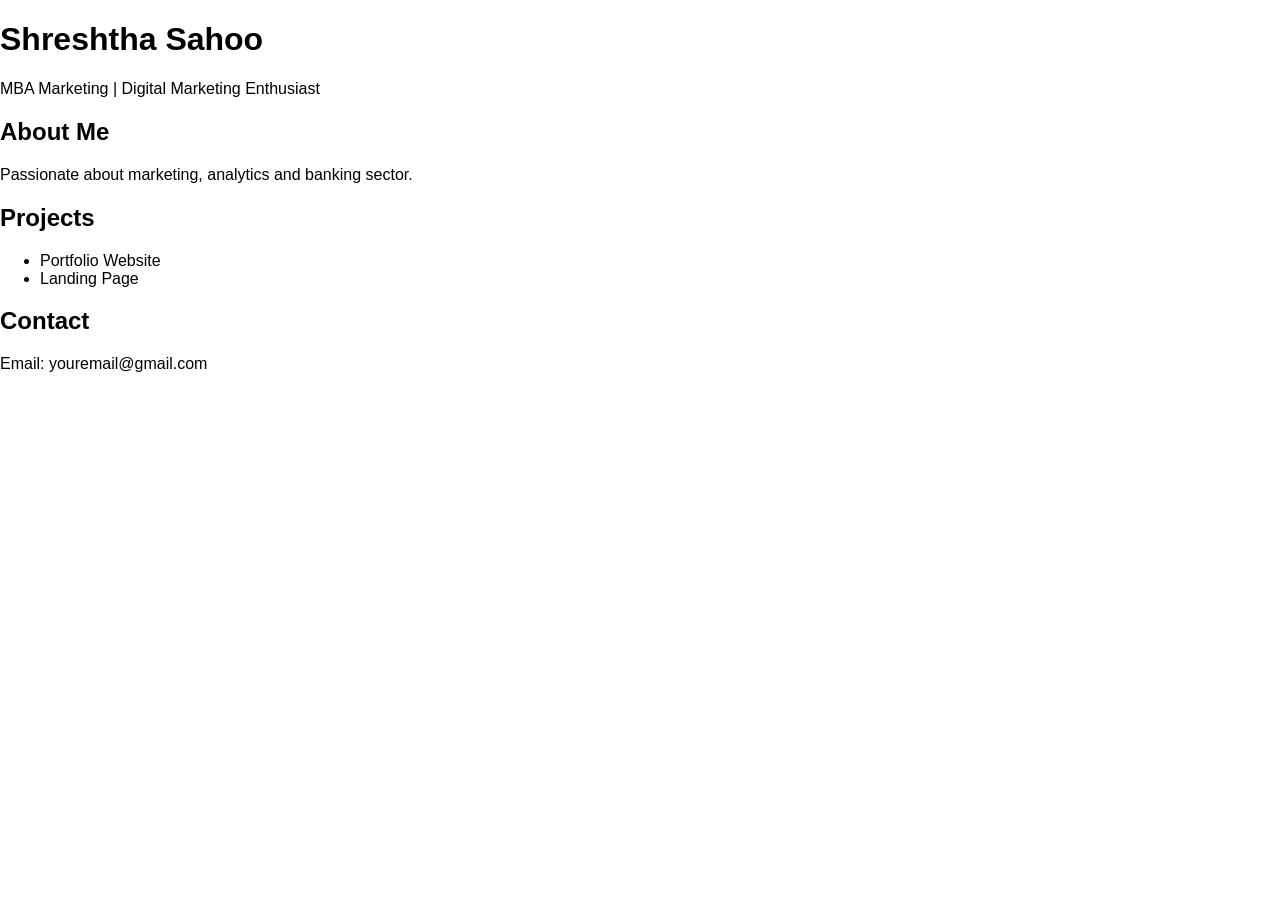
==== portfolio-website/index.html @ 50e23519 "index.html" ====
<!DOCTYPE html>
<html>
<head>
  <title>My Portfolio</title>
  <link rel="stylesheet" href="style.css">
</head>
<body>

<header>
  <h1>Shreshtha Sahoo</h1>
  <p>MBA Marketing | Digital Marketing Enthusiast</p>
</header>

<section id="about">
  <h2>About Me</h2>
  <p>Passionate about marketing, analytics and banking sector.</p>
</section>

<section id="projects">
  <h2>Projects</h2>
  <ul>
    <li>Portfolio Website</li>
    <li>Landing Page</li>
  </ul>
</section>

<section id="contact">
  <h2>Contact</h2>
  <p>Email: youremail@gmail.com</p>
</section>

</body>
</html>
---- portfolio-website/style.css ----
body{
  margin:0;
  font-family:Arial;
}

nav{
  background:#333;
  color:white;
  padding:15px;
}

.hero{
  text-align:center;
  padding:60px;
  background:#f4f4f4;
}

.features{
  display:flex;
  justify-content:space-around;
  padding:40px;
}

/* Responsive */
@media(max-width:768px){
  .features{
    flex-direction:column;
    text-align:center;
  }
}
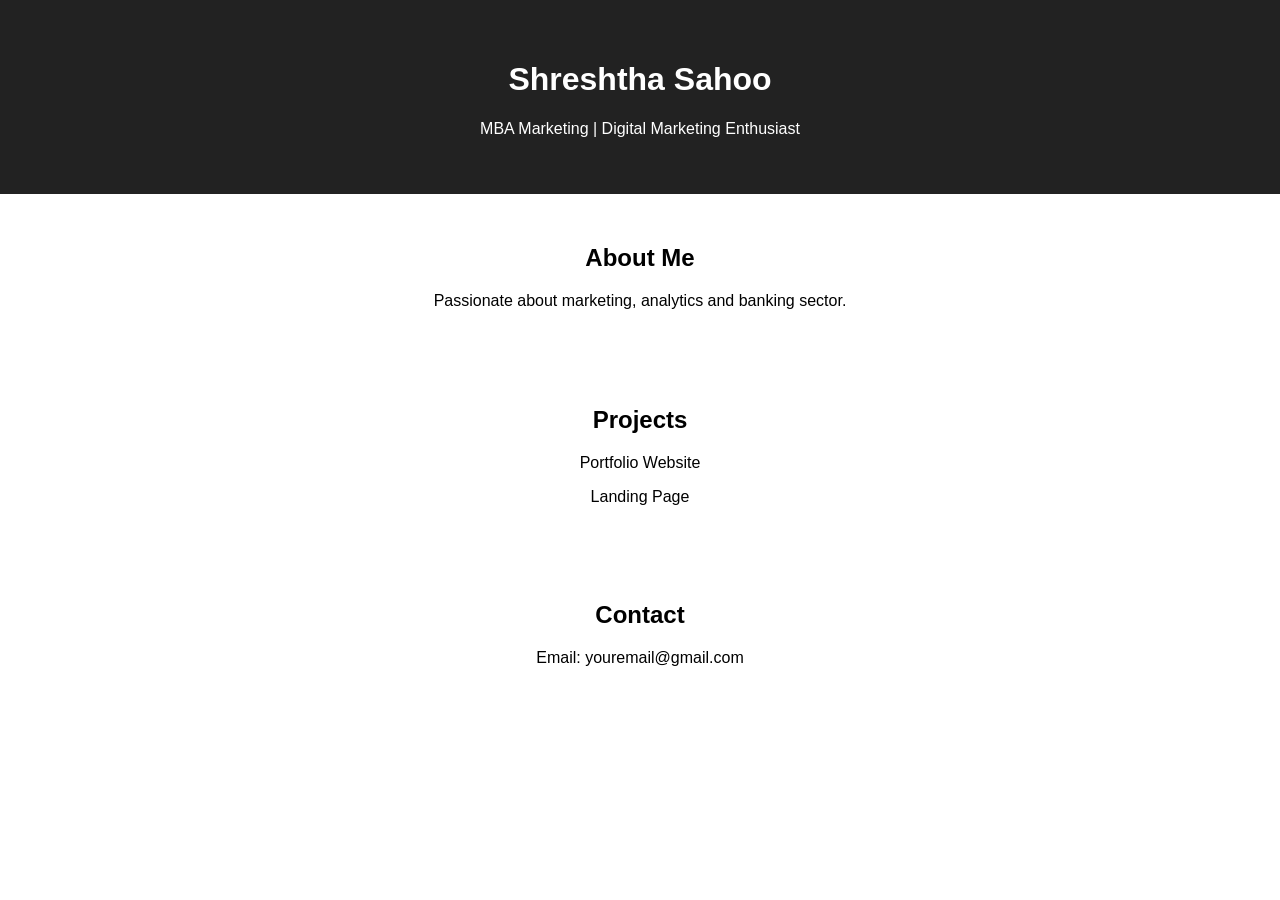
==== commit b92bdf6e: "index.html" ====
--- a/portfolio-website/index.html
+++ b/portfolio-website/index.html
@@ -18,10 +18,10 @@
 
 <section id="projects">
   <h2>Projects</h2>
-  <ul>
-    <li>Portfolio Website</li>
-    <li>Landing Page</li>
-  </ul>
+  <div class="projects">
+  <p>Portfolio Website</p>
+  <p>Landing Page</p>
+</div>
 </section>
 
 <section id="contact">
--- a/portfolio-website/style.css
+++ b/portfolio-website/style.css
@@ -1,30 +1,15 @@
 body{
+  font-family: Arial;
   margin:0;
-  font-family:Arial;
+  text-align:center;
 }
 
-nav{
-  background:#333;
+header{
+  background:#222;
   color:white;
-  padding:15px;
-}
-
-.hero{
-  text-align:center;
-  padding:60px;
-  background:#f4f4f4;
-}
-
-.features{
-  display:flex;
-  justify-content:space-around;
   padding:40px;
 }
 
-/* Responsive */
-@media(max-width:768px){
-  .features{
-    flex-direction:column;
-    text-align:center;
-  }
+section{
+  padding:30px;
 }
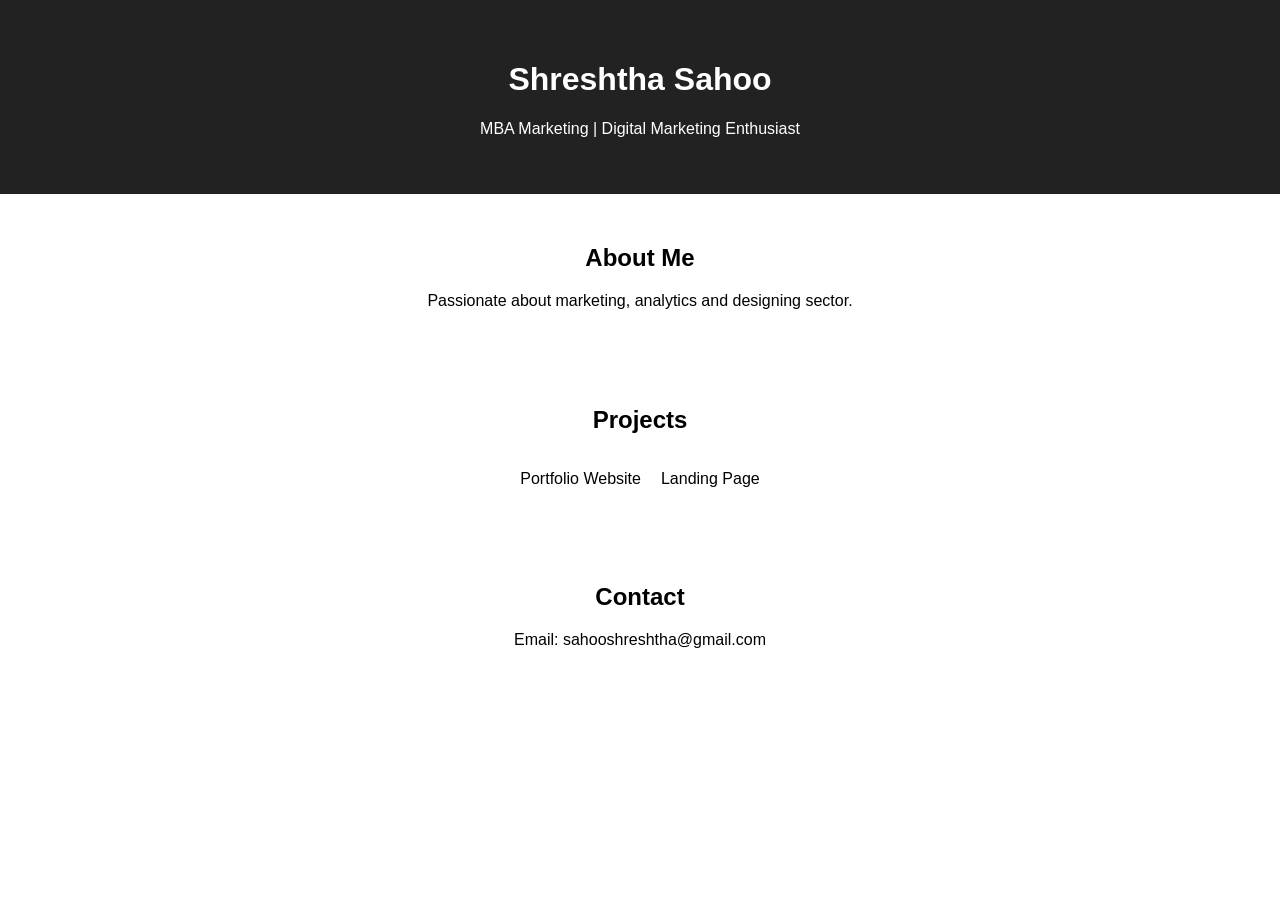
==== commit bd66e2c5: "Update index.html" ====
--- a/portfolio-website/index.html
+++ b/portfolio-website/index.html
@@ -13,7 +13,7 @@
 
 <section id="about">
   <h2>About Me</h2>
-  <p>Passionate about marketing, analytics and banking sector.</p>
+  <p>Passionate about marketing, analytics and designing sector.</p>
 </section>
 
 <section id="projects">
@@ -26,7 +26,7 @@
 
 <section id="contact">
   <h2>Contact</h2>
-  <p>Email: youremail@gmail.com</p>
+  <p>Email: sahooshreshtha@gmail.com</p>
 </section>
 
 </body>
--- a/portfolio-website/style.css
+++ b/portfolio-website/style.css
@@ -13,3 +13,8 @@
 section{
   padding:30px;
 }
+.projects {
+  display: flex;
+  justify-content: center;
+  gap: 20px;
+}
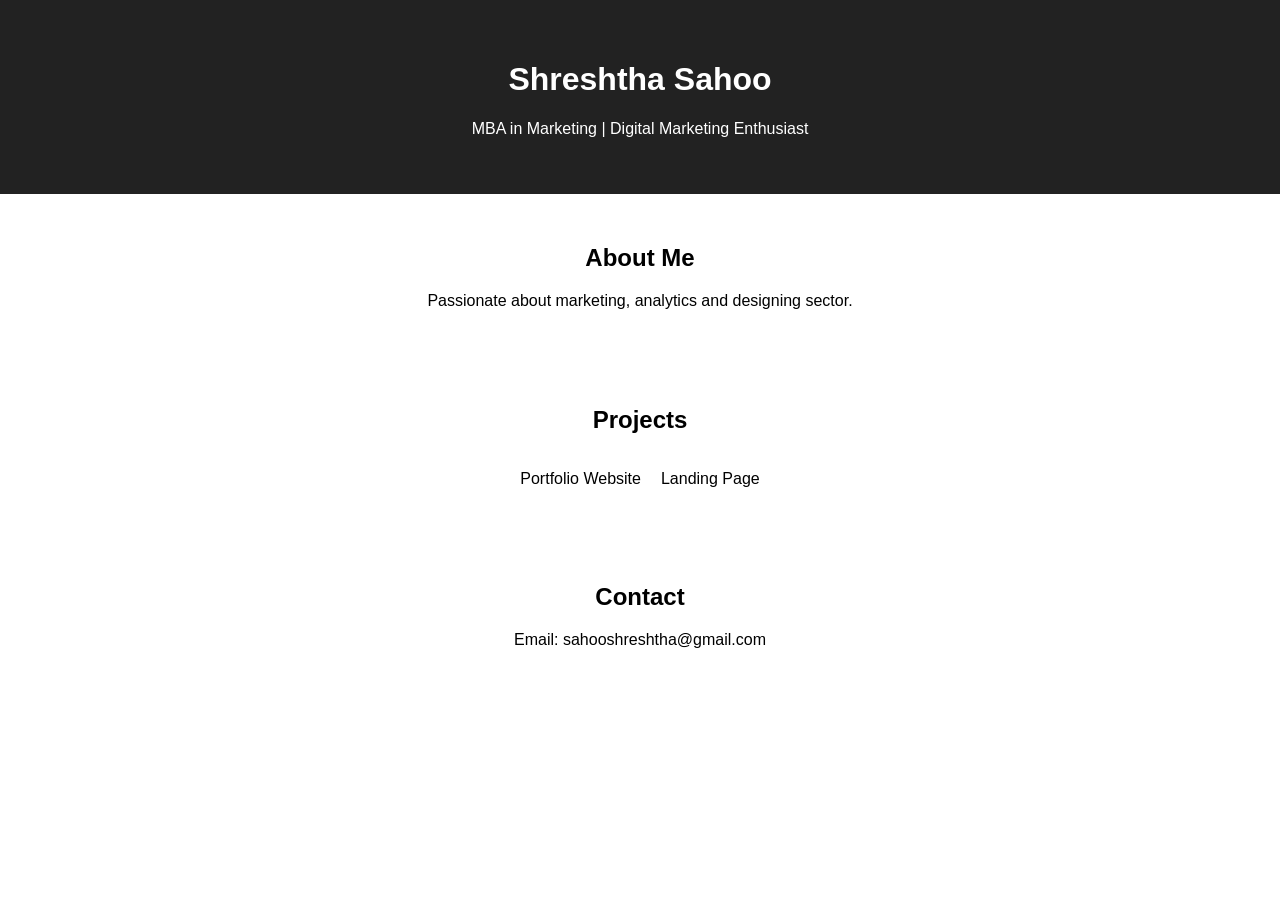
==== commit 5f15b21a: "index.html" ====
--- a/portfolio-website/index.html
+++ b/portfolio-website/index.html
@@ -8,7 +8,7 @@
 
 <header>
   <h1>Shreshtha Sahoo</h1>
-  <p>MBA Marketing | Digital Marketing Enthusiast</p>
+  <p>MBA in Marketing | Digital Marketing Enthusiast</p>
 </header>
 
 <section id="about">
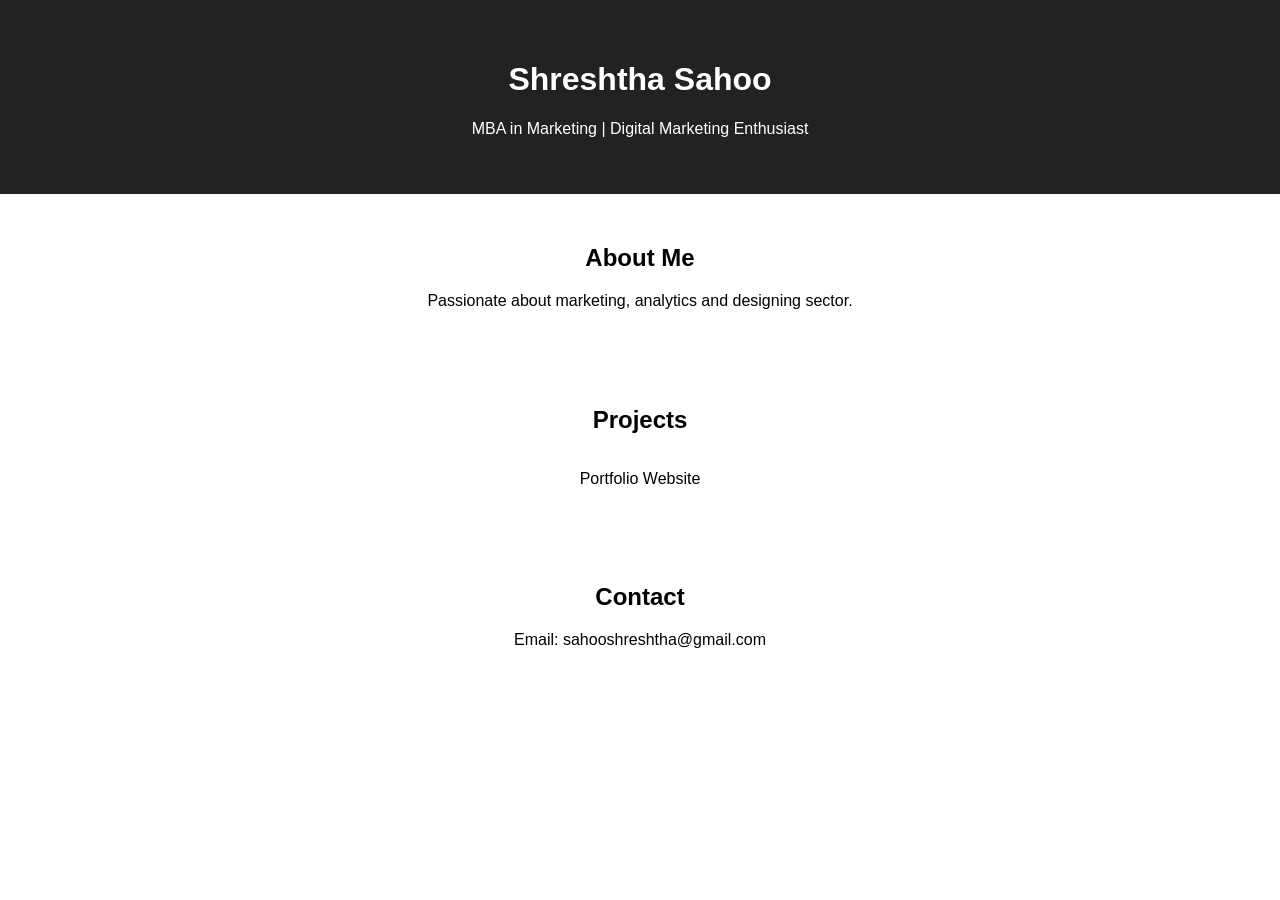
==== commit 43061066: "index.html" ====
--- a/portfolio-website/index.html
+++ b/portfolio-website/index.html
@@ -20,7 +20,6 @@
   <h2>Projects</h2>
   <div class="projects">
   <p>Portfolio Website</p>
-  <p>Landing Page</p>
 </div>
 </section>
 
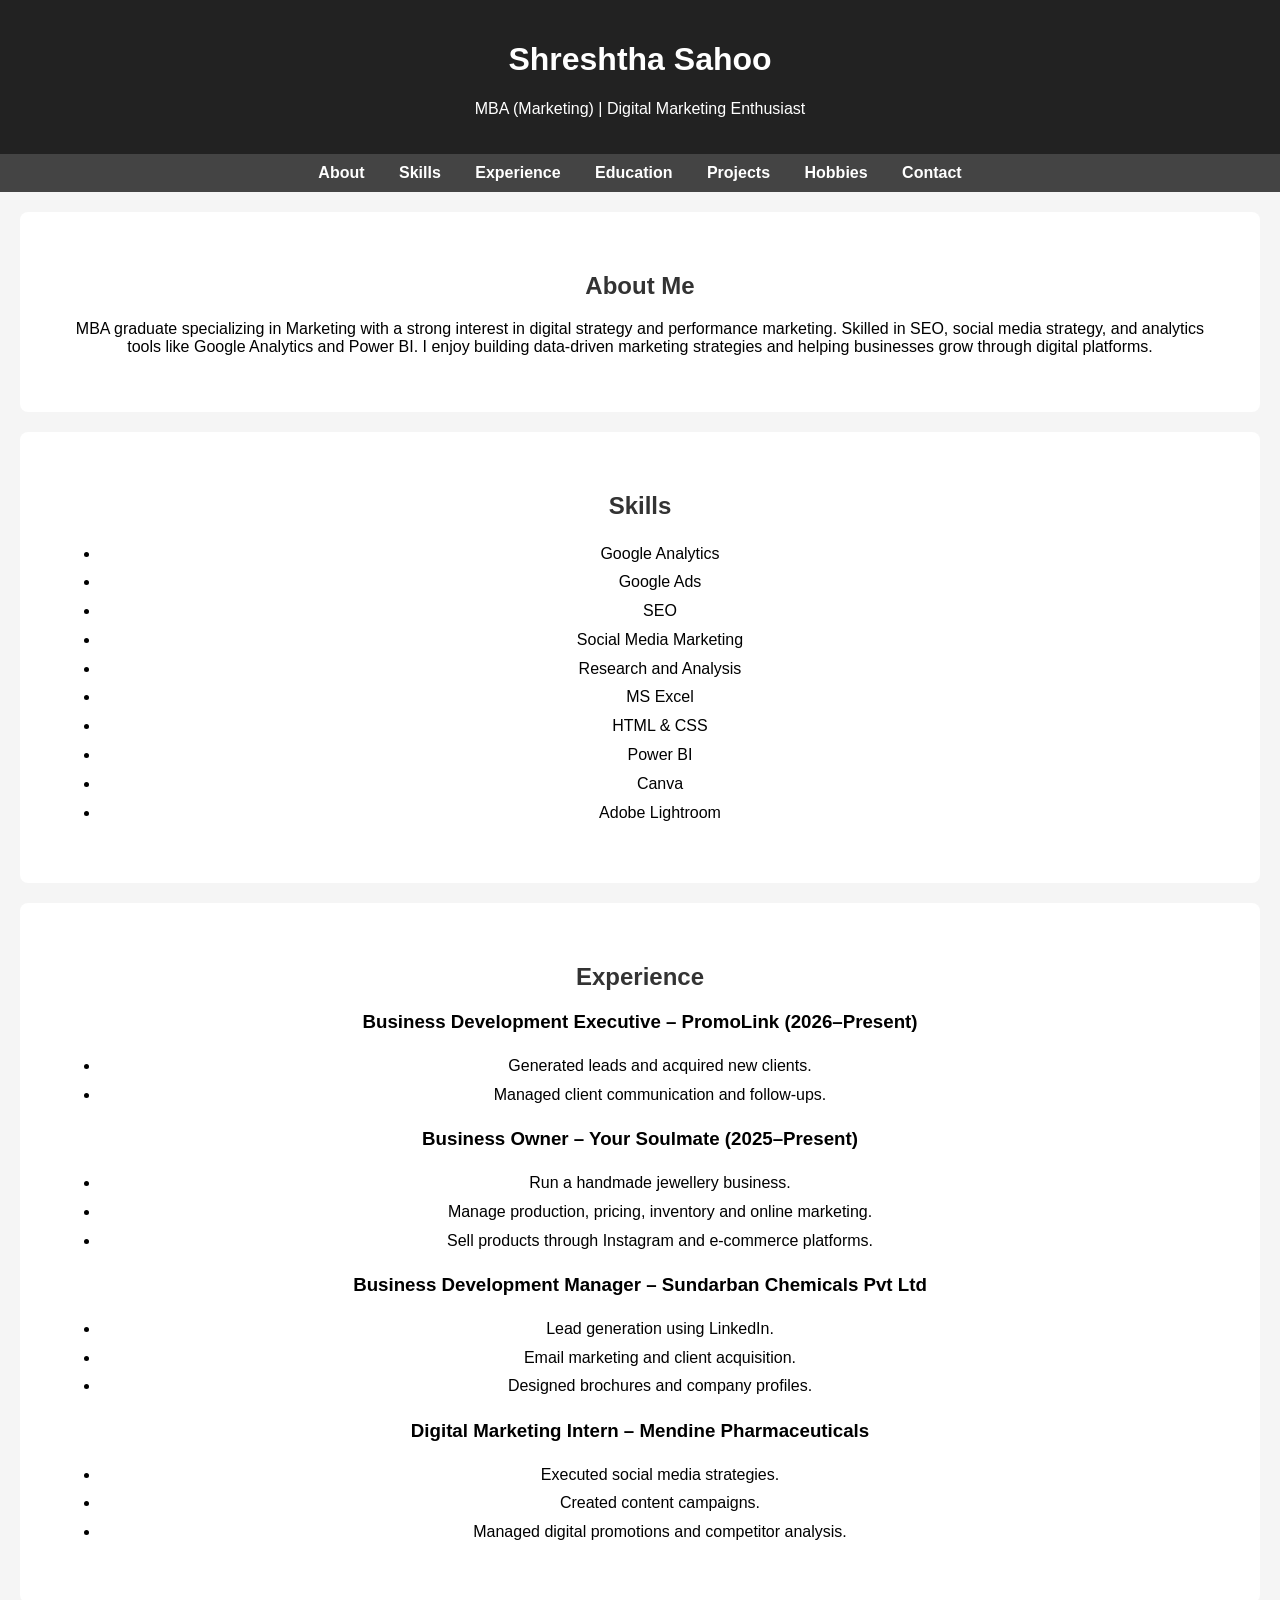
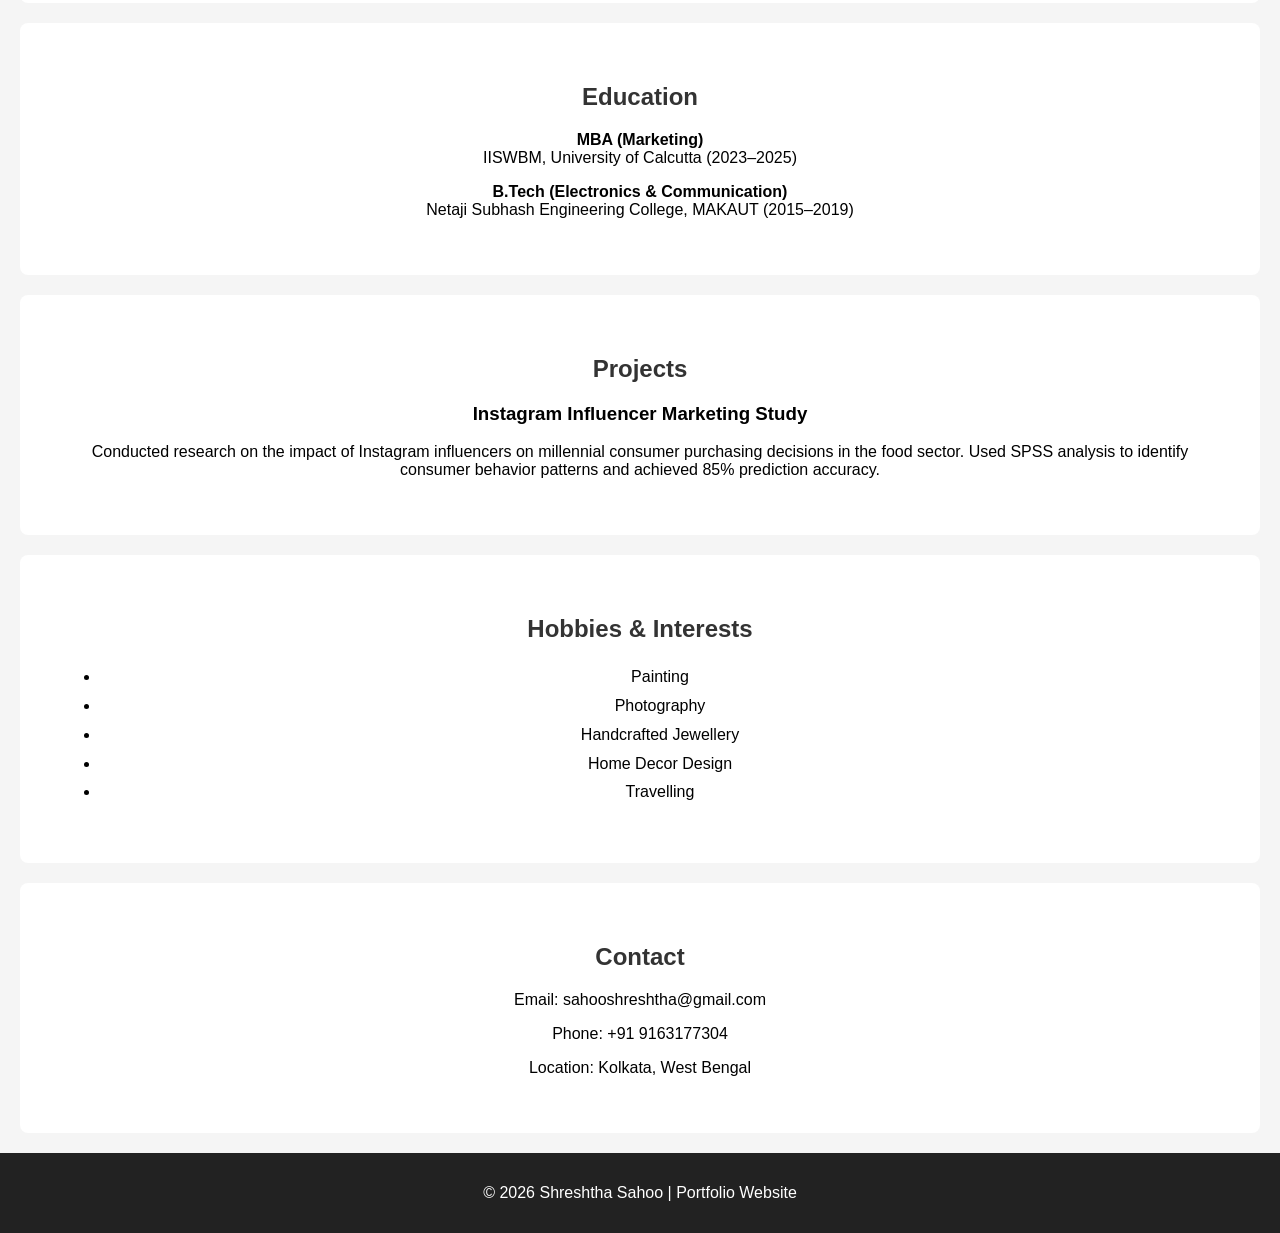
==== commit ede9fcc0: "Update index.html" ====
--- a/portfolio-website/index.html
+++ b/portfolio-website/index.html
@@ -1,32 +1,193 @@
 <!DOCTYPE html>
-<html>
+<html lang="en">
 <head>
-  <title>My Portfolio</title>
-  <link rel="stylesheet" href="style.css">
+<meta charset="UTF-8">
+<meta name="viewport" content="width=device-width, initial-scale=1.0">
+<title>Shreshtha Sahoo | Portfolio</title>
+
+<link rel="stylesheet" href="style.css">
+
+<style>
+body{
+font-family: Arial, sans-serif;
+margin:0;
+padding:0;
+background:#f5f5f5;
+}
+
+header{
+background:#222;
+color:white;
+text-align:center;
+padding:20px;
+}
+
+nav{
+text-align:center;
+background:#444;
+padding:10px;
+}
+
+nav a{
+color:white;
+margin:0 15px;
+text-decoration:none;
+font-weight:bold;
+}
+
+section{
+padding:40px;
+background:white;
+margin:20px;
+border-radius:8px;
+}
+
+h2{
+color:#333;
+}
+
+ul{
+line-height:1.8;
+}
+
+.contact{
+text-align:center;
+}
+
+footer{
+text-align:center;
+background:#222;
+color:white;
+padding:15px;
+margin-top:20px;
+}
+</style>
 </head>
+
 <body>
 
 <header>
-  <h1>Shreshtha Sahoo</h1>
-  <p>MBA in Marketing | Digital Marketing Enthusiast</p>
+<h1>Shreshtha Sahoo</h1>
+<p>MBA (Marketing) | Digital Marketing Enthusiast</p>
 </header>
 
+<nav>
+<a href="#about">About</a>
+<a href="#skills">Skills</a>
+<a href="#experience">Experience</a>
+<a href="#education">Education</a>
+<a href="#projects">Projects</a>
+<a href="#hobbies">Hobbies</a>
+<a href="#contact">Contact</a>
+</nav>
+
 <section id="about">
-  <h2>About Me</h2>
-  <p>Passionate about marketing, analytics and designing sector.</p>
+<h2>About Me</h2>
+<p>
+MBA graduate specializing in Marketing with a strong interest in digital strategy 
+and performance marketing. Skilled in SEO, social media strategy, and analytics 
+tools like Google Analytics and Power BI. I enjoy building data-driven marketing 
+strategies and helping businesses grow through digital platforms.
+</p>
+</section>
+
+<section id="skills">
+<h2>Skills</h2>
+<ul>
+<li>Google Analytics</li>
+<li>Google Ads</li>
+<li>SEO</li>
+<li>Social Media Marketing</li>
+<li>Research and Analysis</li>
+<li>MS Excel</li>
+<li>HTML & CSS</li>
+<li>Power BI</li>
+<li>Canva</li>
+<li>Adobe Lightroom</li>
+</ul>
+</section>
+
+<section id="experience">
+<h2>Experience</h2>
+
+<h3>Business Development Executive – PromoLink (2026–Present)</h3>
+<ul>
+<li>Generated leads and acquired new clients.</li>
+<li>Managed client communication and follow-ups.</li>
+</ul>
+
+<h3>Business Owner – Your Soulmate (2025–Present)</h3>
+<ul>
+<li>Run a handmade jewellery business.</li>
+<li>Manage production, pricing, inventory and online marketing.</li>
+<li>Sell products through Instagram and e-commerce platforms.</li>
+</ul>
+
+<h3>Business Development Manager – Sundarban Chemicals Pvt Ltd</h3>
+<ul>
+<li>Lead generation using LinkedIn.</li>
+<li>Email marketing and client acquisition.</li>
+<li>Designed brochures and company profiles.</li>
+</ul>
+
+<h3>Digital Marketing Intern – Mendine Pharmaceuticals</h3>
+<ul>
+<li>Executed social media strategies.</li>
+<li>Created content campaigns.</li>
+<li>Managed digital promotions and competitor analysis.</li>
+</ul>
+
+</section>
+
+<section id="education">
+<h2>Education</h2>
+
+<p><strong>MBA (Marketing)</strong><br>
+IISWBM, University of Calcutta (2023–2025)</p>
+
+<p><strong>B.Tech (Electronics & Communication)</strong><br>
+Netaji Subhash Engineering College, MAKAUT (2015–2019)</p>
+
 </section>
 
 <section id="projects">
-  <h2>Projects</h2>
-  <div class="projects">
-  <p>Portfolio Website</p>
-</div>
+<h2>Projects</h2>
+
+<h3>Instagram Influencer Marketing Study</h3>
+
+<p>
+Conducted research on the impact of Instagram influencers on millennial 
+consumer purchasing decisions in the food sector. Used SPSS analysis to 
+identify consumer behavior patterns and achieved 85% prediction accuracy.
+</p>
+
 </section>
 
-<section id="contact">
-  <h2>Contact</h2>
-  <p>Email: sahooshreshtha@gmail.com</p>
+<section id="hobbies">
+<h2>Hobbies & Interests</h2>
+
+<ul>
+<li>Painting</li>
+<li>Photography</li>
+<li>Handcrafted Jewellery</li>
+<li>Home Decor Design</li>
+<li>Travelling</li>
+</ul>
+
 </section>
+
+<section id="contact" class="contact">
+<h2>Contact</h2>
+
+<p>Email: sahooshreshtha@gmail.com</p>
+<p>Phone: +91 9163177304</p>
+<p>Location: Kolkata, West Bengal</p>
+
+</section>
+
+<footer>
+<p>© 2026 Shreshtha Sahoo | Portfolio Website</p>
+</footer>
 
 </body>
 </html>
--- a/portfolio-website/style.css
+++ b/portfolio-website/style.css
@@ -1,20 +1,23 @@
 body{
-  font-family: Arial;
-  margin:0;
-  text-align:center;
+    font-family: Arial;
+    margin: 0;
+    padding: 0;
+    text-align: center;
 }
 
 header{
-  background:#222;
-  color:white;
-  padding:40px;
+    background-color: #333;
+    color: white;
+    padding: 15px;
 }
 
 section{
-  padding:30px;
+    padding: 20px;
 }
-.projects {
-  display: flex;
-  justify-content: center;
-  gap: 20px;
+
+button{
+    padding: 10px;
+    background-color: blue;
+    color: white;
+    border: none;
 }
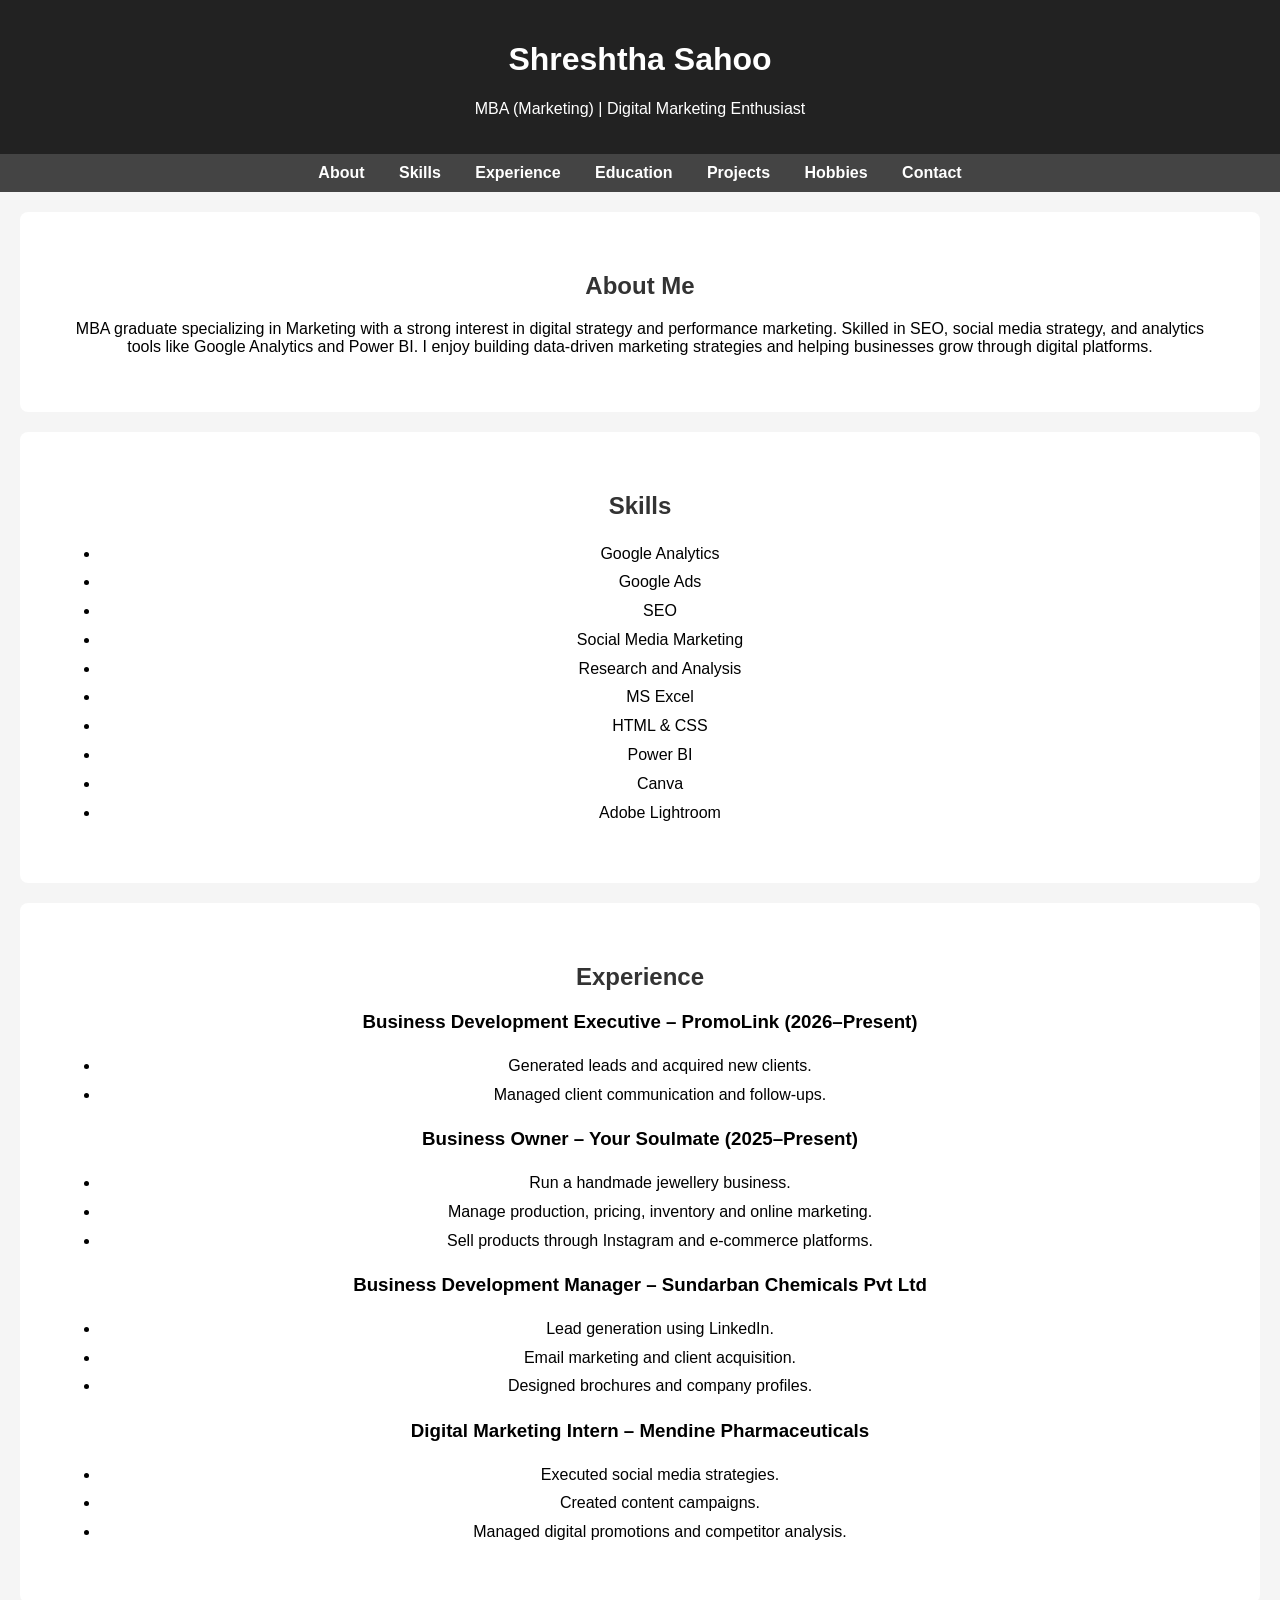
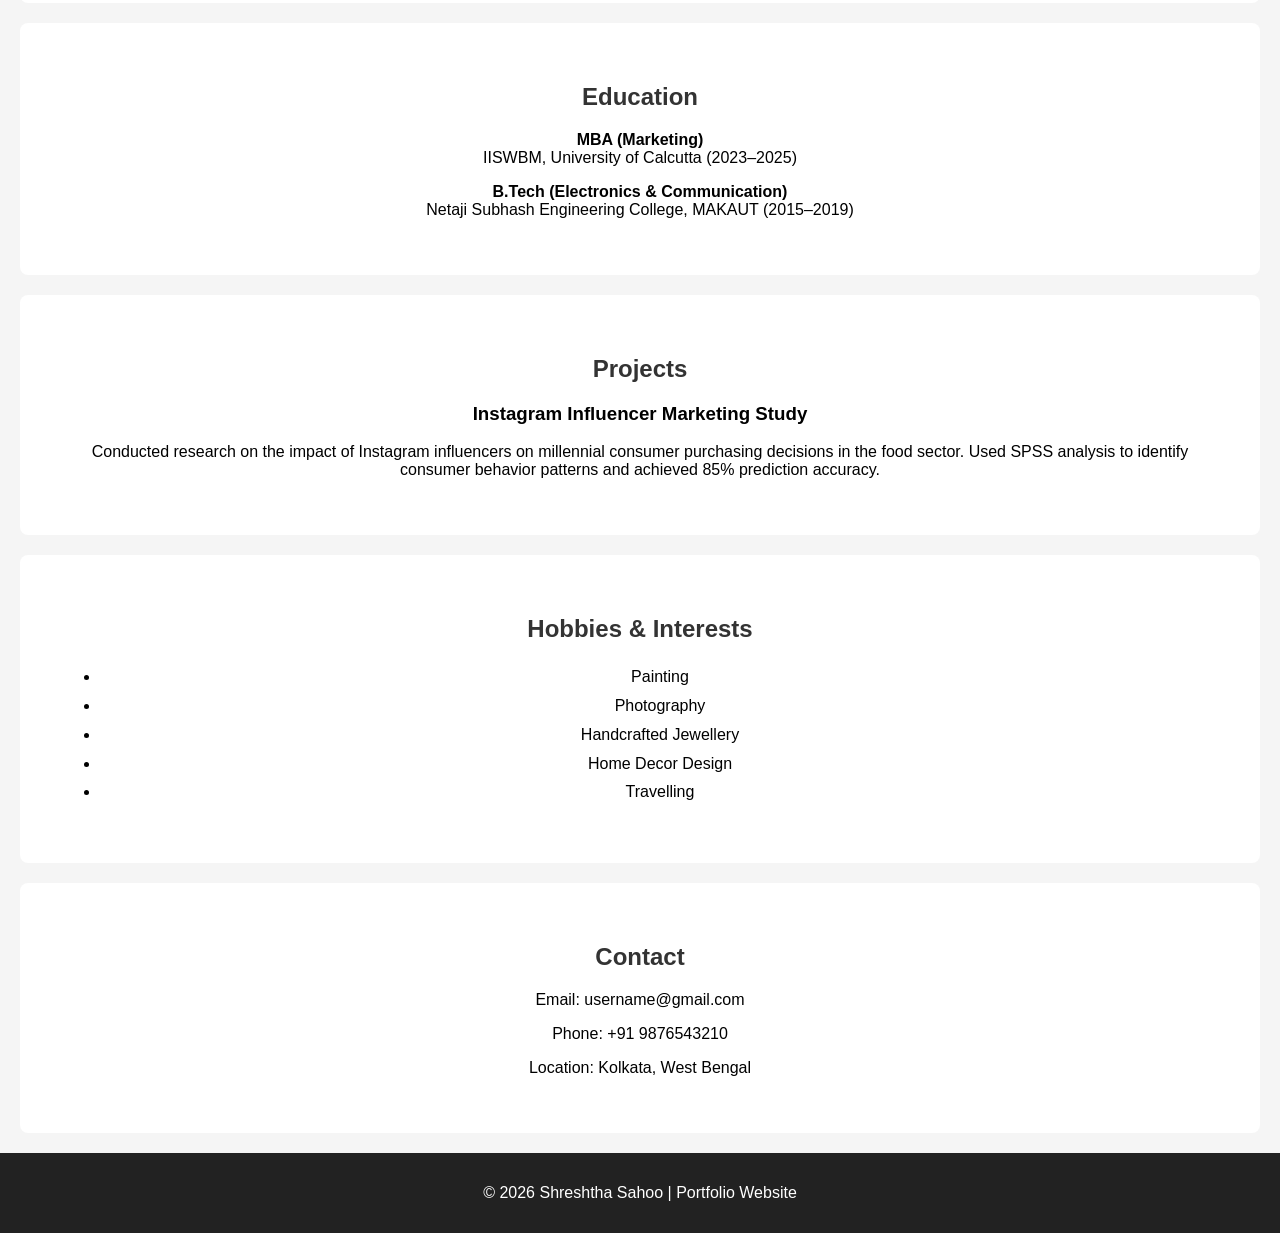
==== commit 21cb8d5d: "Update index.html" ====
--- a/portfolio-website/index.html
+++ b/portfolio-website/index.html
@@ -179,8 +179,8 @@
 <section id="contact" class="contact">
 <h2>Contact</h2>
 
-<p>Email: sahooshreshtha@gmail.com</p>
-<p>Phone: +91 9163177304</p>
+<p>Email: username@gmail.com</p>
+<p>Phone: +91 9876543210</p>
 <p>Location: Kolkata, West Bengal</p>
 
 </section>
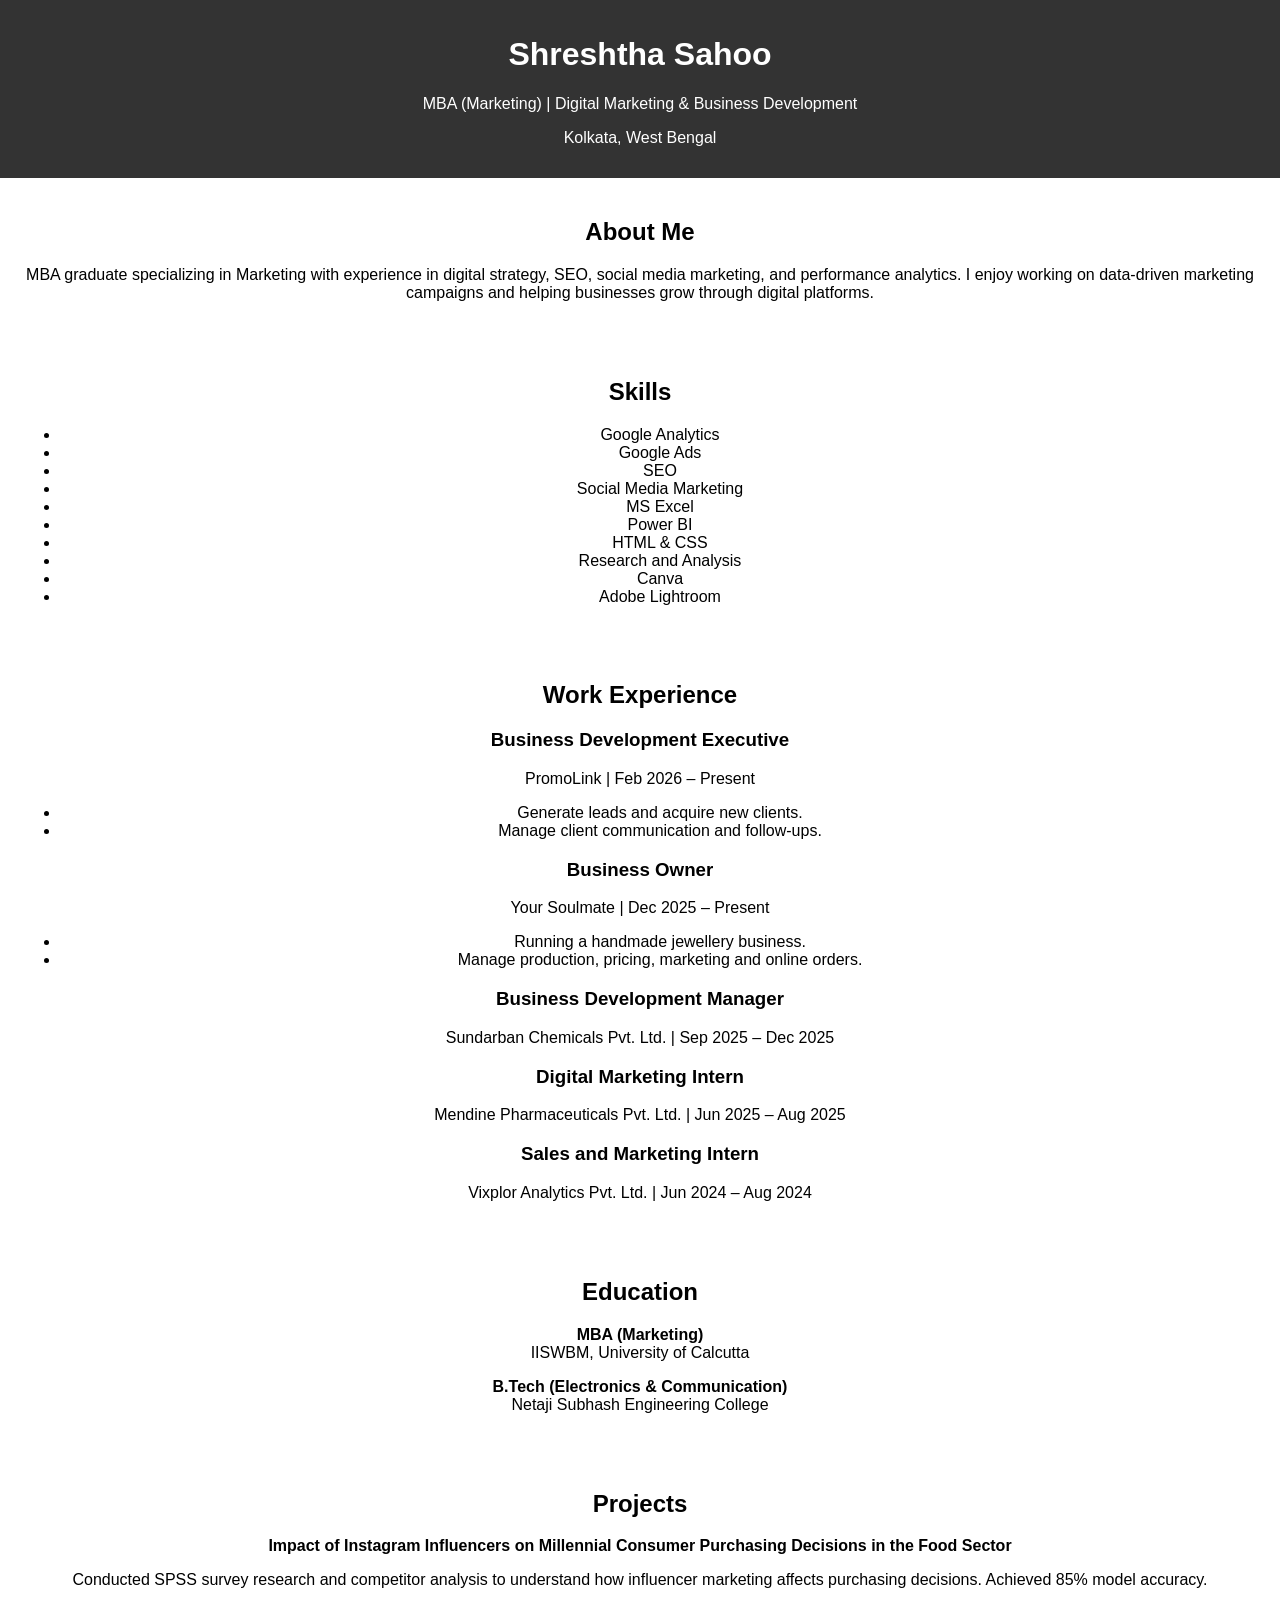
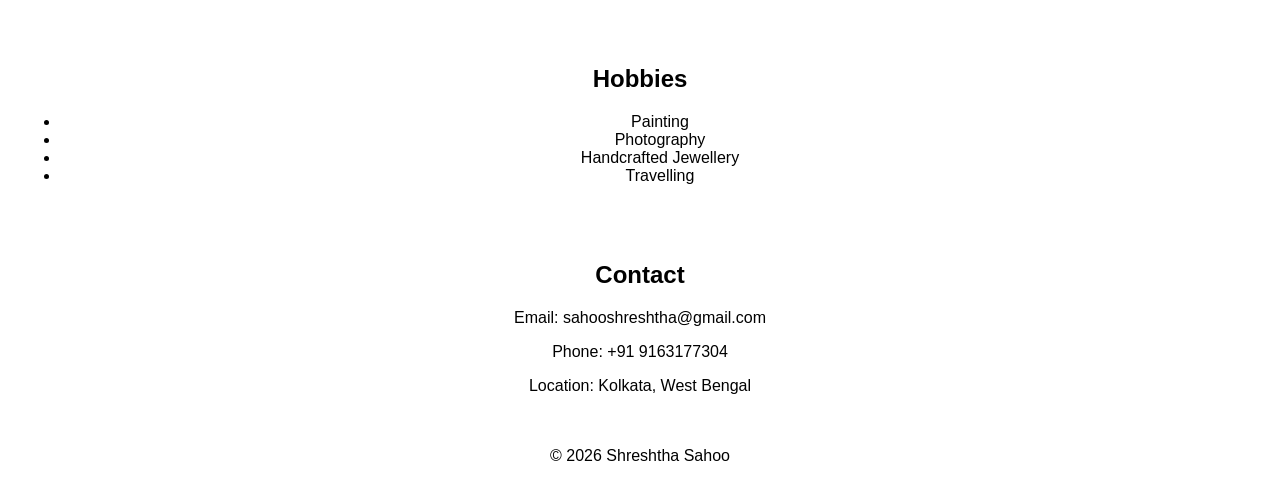
==== commit 9035d625: "Update index.html" ====
--- a/portfolio-website/index.html
+++ b/portfolio-website/index.html
@@ -1,193 +1,134 @@
 <!DOCTYPE html>
-<html lang="en">
+<html>
 <head>
-<meta charset="UTF-8">
-<meta name="viewport" content="width=device-width, initial-scale=1.0">
 <title>Shreshtha Sahoo | Portfolio</title>
-
 <link rel="stylesheet" href="style.css">
-
-<style>
-body{
-font-family: Arial, sans-serif;
-margin:0;
-padding:0;
-background:#f5f5f5;
-}
-
-header{
-background:#222;
-color:white;
-text-align:center;
-padding:20px;
-}
-
-nav{
-text-align:center;
-background:#444;
-padding:10px;
-}
-
-nav a{
-color:white;
-margin:0 15px;
-text-decoration:none;
-font-weight:bold;
-}
-
-section{
-padding:40px;
-background:white;
-margin:20px;
-border-radius:8px;
-}
-
-h2{
-color:#333;
-}
-
-ul{
-line-height:1.8;
-}
-
-.contact{
-text-align:center;
-}
-
-footer{
-text-align:center;
-background:#222;
-color:white;
-padding:15px;
-margin-top:20px;
-}
-</style>
+<meta name="viewport" content="width=device-width, initial-scale=1">
 </head>
 
 <body>
 
 <header>
 <h1>Shreshtha Sahoo</h1>
-<p>MBA (Marketing) | Digital Marketing Enthusiast</p>
+<p>MBA (Marketing) | Digital Marketing & Business Development</p>
+<p>Kolkata, West Bengal</p>
 </header>
 
-<nav>
-<a href="#about">About</a>
-<a href="#skills">Skills</a>
-<a href="#experience">Experience</a>
-<a href="#education">Education</a>
-<a href="#projects">Projects</a>
-<a href="#hobbies">Hobbies</a>
-<a href="#contact">Contact</a>
-</nav>
-
-<section id="about">
+<section>
 <h2>About Me</h2>
 <p>
-MBA graduate specializing in Marketing with a strong interest in digital strategy 
-and performance marketing. Skilled in SEO, social media strategy, and analytics 
-tools like Google Analytics and Power BI. I enjoy building data-driven marketing 
-strategies and helping businesses grow through digital platforms.
+MBA graduate specializing in Marketing with experience in digital strategy,
+SEO, social media marketing, and performance analytics. 
+I enjoy working on data-driven marketing campaigns and helping businesses grow
+through digital platforms.
 </p>
 </section>
 
-<section id="skills">
+<section>
 <h2>Skills</h2>
+
 <ul>
 <li>Google Analytics</li>
 <li>Google Ads</li>
 <li>SEO</li>
 <li>Social Media Marketing</li>
+<li>MS Excel</li>
+<li>Power BI</li>
+<li>HTML & CSS</li>
 <li>Research and Analysis</li>
-<li>MS Excel</li>
-<li>HTML & CSS</li>
-<li>Power BI</li>
 <li>Canva</li>
 <li>Adobe Lightroom</li>
-</ul>
-</section>
-
-<section id="experience">
-<h2>Experience</h2>
-
-<h3>Business Development Executive – PromoLink (2026–Present)</h3>
-<ul>
-<li>Generated leads and acquired new clients.</li>
-<li>Managed client communication and follow-ups.</li>
-</ul>
-
-<h3>Business Owner – Your Soulmate (2025–Present)</h3>
-<ul>
-<li>Run a handmade jewellery business.</li>
-<li>Manage production, pricing, inventory and online marketing.</li>
-<li>Sell products through Instagram and e-commerce platforms.</li>
-</ul>
-
-<h3>Business Development Manager – Sundarban Chemicals Pvt Ltd</h3>
-<ul>
-<li>Lead generation using LinkedIn.</li>
-<li>Email marketing and client acquisition.</li>
-<li>Designed brochures and company profiles.</li>
-</ul>
-
-<h3>Digital Marketing Intern – Mendine Pharmaceuticals</h3>
-<ul>
-<li>Executed social media strategies.</li>
-<li>Created content campaigns.</li>
-<li>Managed digital promotions and competitor analysis.</li>
 </ul>
 
 </section>
 
-<section id="education">
-<h2>Education</h2>
+<section>
 
-<p><strong>MBA (Marketing)</strong><br>
-IISWBM, University of Calcutta (2023–2025)</p>
+<h2>Work Experience</h2>
 
-<p><strong>B.Tech (Electronics & Communication)</strong><br>
-Netaji Subhash Engineering College, MAKAUT (2015–2019)</p>
+<h3>Business Development Executive</h3>
+<p>PromoLink | Feb 2026 – Present</p>
+<ul>
+<li>Generate leads and acquire new clients.</li>
+<li>Manage client communication and follow-ups.</li>
+</ul>
+
+<h3>Business Owner</h3>
+<p>Your Soulmate | Dec 2025 – Present</p>
+<ul>
+<li>Running a handmade jewellery business.</li>
+<li>Manage production, pricing, marketing and online orders.</li>
+</ul>
+
+<h3>Business Development Manager</h3>
+<p>Sundarban Chemicals Pvt. Ltd. | Sep 2025 – Dec 2025</p>
+
+<h3>Digital Marketing Intern</h3>
+<p>Mendine Pharmaceuticals Pvt. Ltd. | Jun 2025 – Aug 2025</p>
+
+<h3>Sales and Marketing Intern</h3>
+<p>Vixplor Analytics Pvt. Ltd. | Jun 2024 – Aug 2024</p>
 
 </section>
 
-<section id="projects">
+<section>
+
+<h2>Education</h2>
+
+<p><b>MBA (Marketing)</b><br>
+IISWBM, University of Calcutta</p>
+
+<p><b>B.Tech (Electronics & Communication)</b><br>
+Netaji Subhash Engineering College</p>
+
+</section>
+
+<section>
+
 <h2>Projects</h2>
 
-<h3>Instagram Influencer Marketing Study</h3>
+<p>
+<b>Impact of Instagram Influencers on Millennial Consumer Purchasing Decisions in the Food Sector</b>
+</p>
 
 <p>
-Conducted research on the impact of Instagram influencers on millennial 
-consumer purchasing decisions in the food sector. Used SPSS analysis to 
-identify consumer behavior patterns and achieved 85% prediction accuracy.
+Conducted SPSS survey research and competitor analysis to understand how 
+influencer marketing affects purchasing decisions. Achieved 85% model accuracy.
 </p>
 
 </section>
 
-<section id="hobbies">
-<h2>Hobbies & Interests</h2>
+<section>
+
+<h2>Hobbies</h2>
 
 <ul>
 <li>Painting</li>
 <li>Photography</li>
 <li>Handcrafted Jewellery</li>
-<li>Home Decor Design</li>
 <li>Travelling</li>
 </ul>
 
 </section>
 
-<section id="contact" class="contact">
+<section>
+
 <h2>Contact</h2>
 
-<p>Email: username@gmail.com</p>
-<p>Phone: +91 9876543210</p>
+<p>Email: sahooshreshtha@gmail.com</p>
+<p>Phone: +91 9163177304</p>
 <p>Location: Kolkata, West Bengal</p>
 
 </section>
 
 <footer>
-<p>© 2026 Shreshtha Sahoo | Portfolio Website</p>
+
+<p>© 2026 Shreshtha Sahoo</p>
+
 </footer>
 
+<script src="script.js"></script>
+
 </body>
+
 </html>
